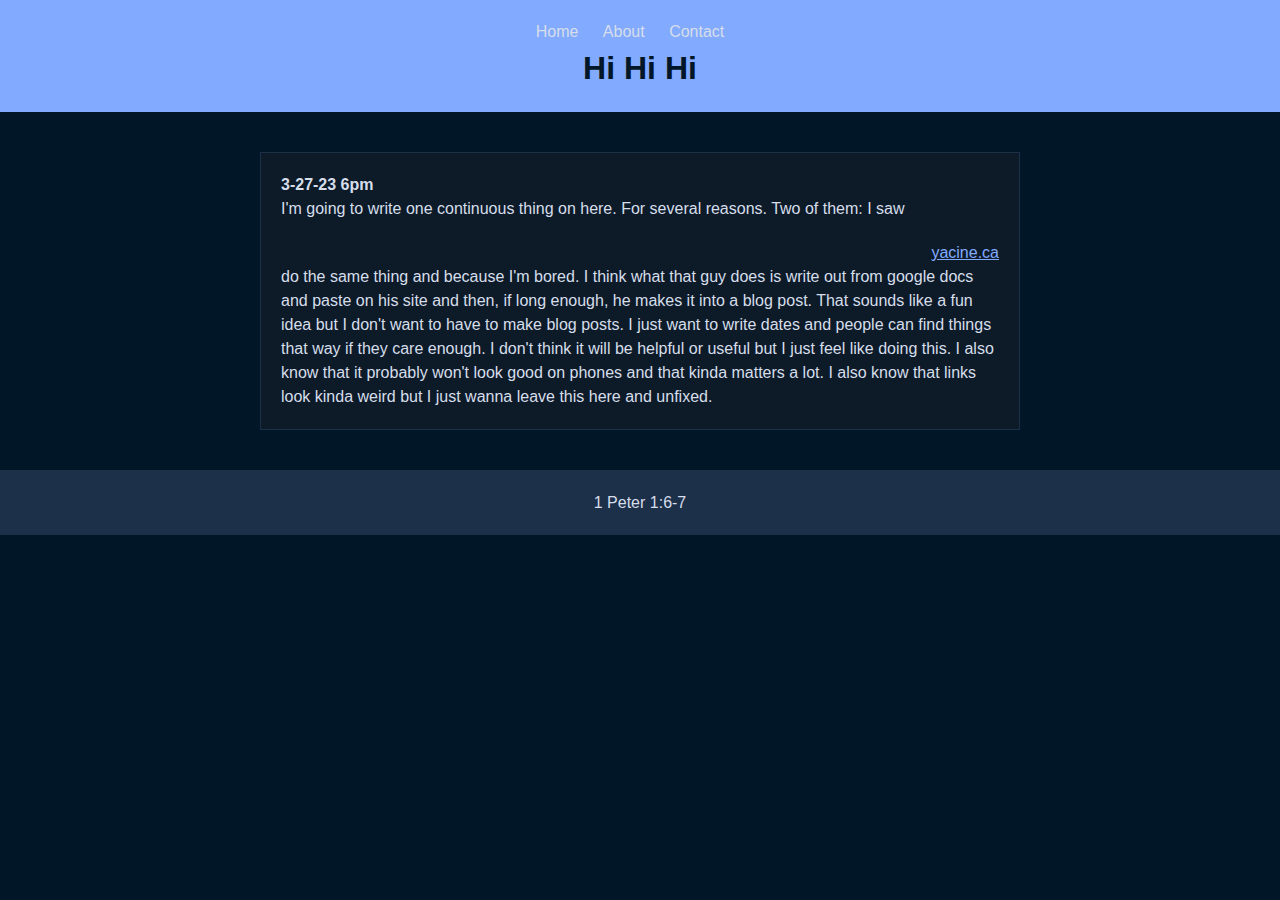
==== index.html @ 342c236f "initial commit" ====
<!DOCTYPE html>
<html>
  <head>
    <title>My Blog</title>
    <link rel="stylesheet" href="style.css">
    <meta name="viewport" content="width=device-width, initial-scale=1.0">
  </head>
  <body>
    <header>
      <nav>
        <a href="index.html">Home</a>
       <!--  <a href="blog.html">Blog</a>-->
        <a href="about.html">About</a>
        <a href="contact.html">Contact</a>
      </nav>
      <h1>Hi Hi Hi</h1>
    </header>

    <main>
      <article>
        <b>3-27-23 6pm</b>
        <p>I'm going to write one continuous thing on here. For several reasons. Two of them: I saw <a href="yacine.ca">yacine.ca</a> do the same thing and because I'm bored. I think what that guy does is write out from google docs and paste on his site and then, if long enough, he makes it into a blog post. That sounds like a fun idea but I don't want to have to make blog posts. I just want to write dates and people can find things that way if they care enough. I don't think it will be helpful or useful but I just feel like doing this. I also know that it probably won't look good on phones and that kinda matters a lot. I also know that links look kinda weird but I just wanna leave this here and unfixed.</p>

        <!--use br when you want to write something new at a different time-->
      </article>
    </main>

    <footer>
        <p>1 Peter 1:6-7</p>
    </footer>
  </body>
</html>
---- style.css ----
* {
    box-sizing: border-box;
    margin: 0;
    padding: 0;
  }
  
  body {
    font-family: Arial, sans-serif;
    font-size: 16px;
    line-height: 1.5;
    background-color: #011627;
    color: #d6deeb;
  }
  
  header {
    background-color: #82aaff;
    color: #011627;
    padding: 20px;
    text-align: center;
  }
  
  nav {
    display: inline-block;
  }
  
  nav a {
    color: #d6deeb;
    display: inline-block;
    margin-right: 20px;
    text-decoration: none;
  }
  
  nav a:hover {
    text-decoration: underline;
  }
  
  main {
    margin: 40px auto;
    max-width: 800px;
    padding: 0 20px;
  }
  
  article {
    border: 1px solid #1d3049;
    margin-bottom: 20px;
    padding: 20px;
    background-color: #0d1b29;
    color: #d6deeb;
  }
  
  article h2 {
    font-size: 24px;
    margin-bottom: 10px;
    color: #82aaff;
  }
  
  article p {
    font-size: 16px;
  }
  
  article a {
    display: block;
    margin-top: 20px;
    text-align: right;
    color: #82aaff;
  }
  
  footer {
    background-color: #1d3049;
    border-top: 1px solid #1d3049;
    padding: 20px;
    text-align: center;
    color: #d6deeb;
  }
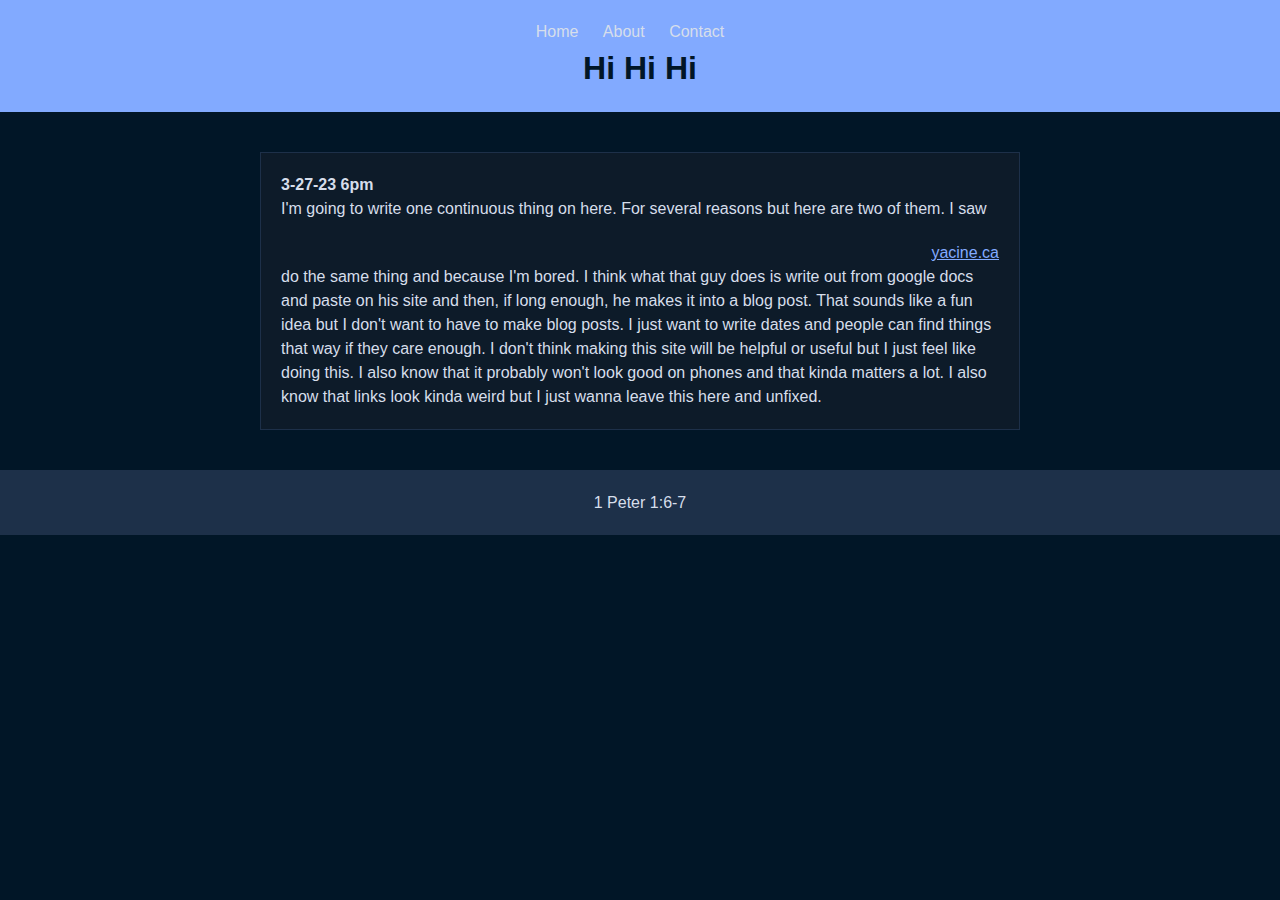
==== commit b48a8c3a: "newer" ====
--- a/index.html
+++ b/index.html
@@ -1,7 +1,7 @@
 <!DOCTYPE html>
 <html>
   <head>
-    <title>My Blog</title>
+    <title>Second Chance to Cupid</title>
     <link rel="stylesheet" href="style.css">
     <meta name="viewport" content="width=device-width, initial-scale=1.0">
   </head>
@@ -19,7 +19,7 @@
     <main>
       <article>
         <b>3-27-23 6pm</b>
-        <p>I'm going to write one continuous thing on here. For several reasons. Two of them: I saw <a href="yacine.ca">yacine.ca</a> do the same thing and because I'm bored. I think what that guy does is write out from google docs and paste on his site and then, if long enough, he makes it into a blog post. That sounds like a fun idea but I don't want to have to make blog posts. I just want to write dates and people can find things that way if they care enough. I don't think it will be helpful or useful but I just feel like doing this. I also know that it probably won't look good on phones and that kinda matters a lot. I also know that links look kinda weird but I just wanna leave this here and unfixed.</p>
+        <p>I'm going to write one continuous thing on here. For several reasons but here are two of them. I saw <a href="https://yacine.ca" target="_blank">yacine.ca</a> do the same thing and because I'm bored. I think what that guy does is write out from google docs and paste on his site and then, if long enough, he makes it into a blog post. That sounds like a fun idea but I don't want to have to make blog posts. I just want to write dates and people can find things that way if they care enough. I don't think making this site will be helpful or useful but I just feel like doing this. I also know that it probably won't look good on phones and that kinda matters a lot. I also know that links look kinda weird but I just wanna leave this here and unfixed.</p>
 
         <!--use br when you want to write something new at a different time-->
       </article>
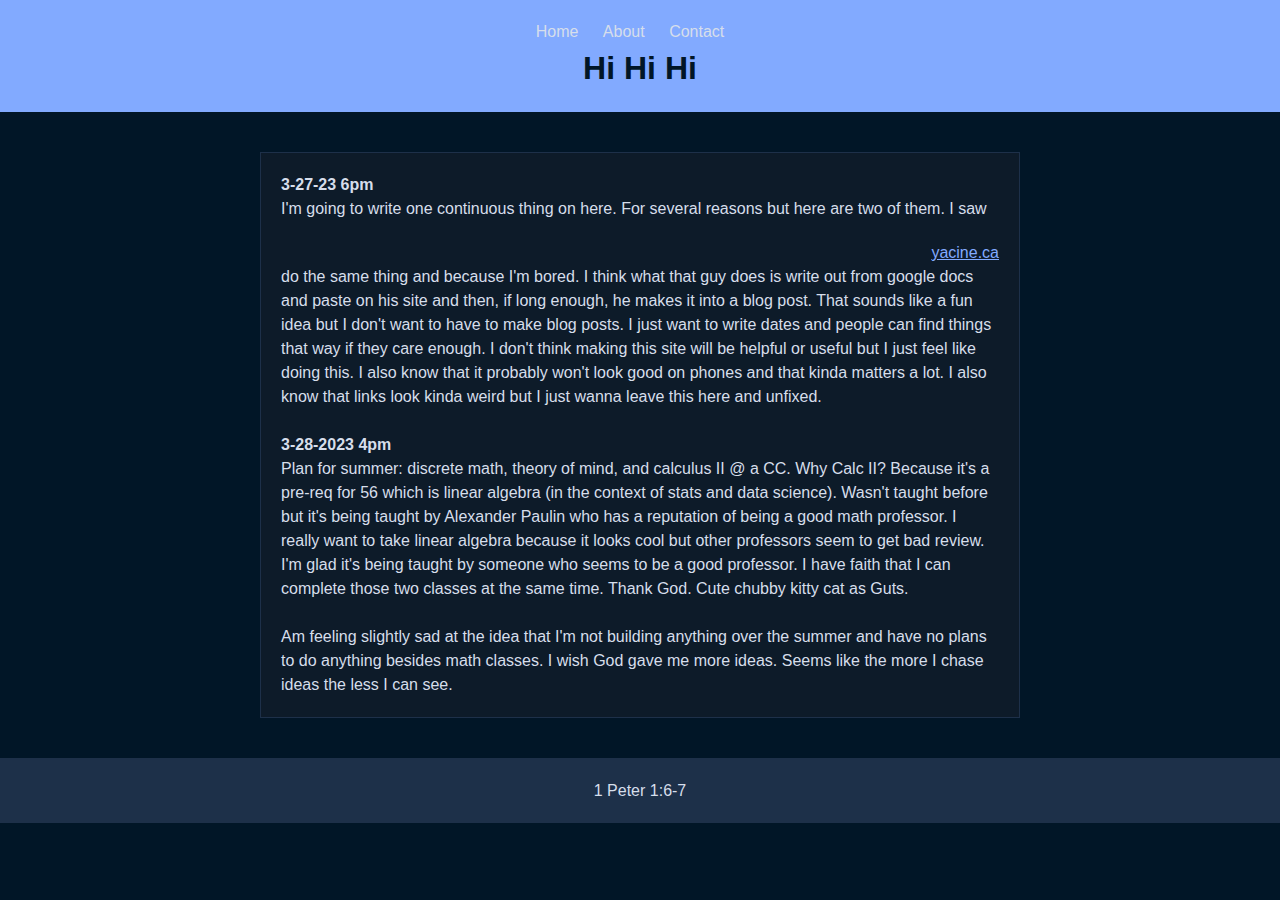
==== commit 02e15c37: "new" ====
--- a/index.html
+++ b/index.html
@@ -20,7 +20,13 @@
       <article>
         <b>3-27-23 6pm</b>
         <p>I'm going to write one continuous thing on here. For several reasons but here are two of them. I saw <a href="https://yacine.ca" target="_blank">yacine.ca</a> do the same thing and because I'm bored. I think what that guy does is write out from google docs and paste on his site and then, if long enough, he makes it into a blog post. That sounds like a fun idea but I don't want to have to make blog posts. I just want to write dates and people can find things that way if they care enough. I don't think making this site will be helpful or useful but I just feel like doing this. I also know that it probably won't look good on phones and that kinda matters a lot. I also know that links look kinda weird but I just wanna leave this here and unfixed.</p>
-
+        <br><b>3-28-2023 4pm</b>
+        <p>Plan for summer: discrete math, theory of mind, and calculus II @ a CC. 
+          Why Calc II? Because it's a pre-req for 56 which is linear algebra (in the context of stats and data science). Wasn't taught before but it's being taught by Alexander Paulin who has a reputation of being a good math professor. I really want to take linear algebra because it looks cool but other professors seem to get bad review. I'm glad it's being taught by someone who seems to be a good professor. I have faith that I can complete those two classes at the same time. Thank God. Cute chubby kitty cat as Guts. 
+          </p>
+          <br>
+          <p>Am feeling slightly sad at the idea that I'm not building anything over the summer and have no plans to do anything besides math classes. I wish God gave me more ideas. Seems like the more I chase ideas the less I can see.
+            </p>
         <!--use br when you want to write something new at a different time-->
       </article>
     </main>
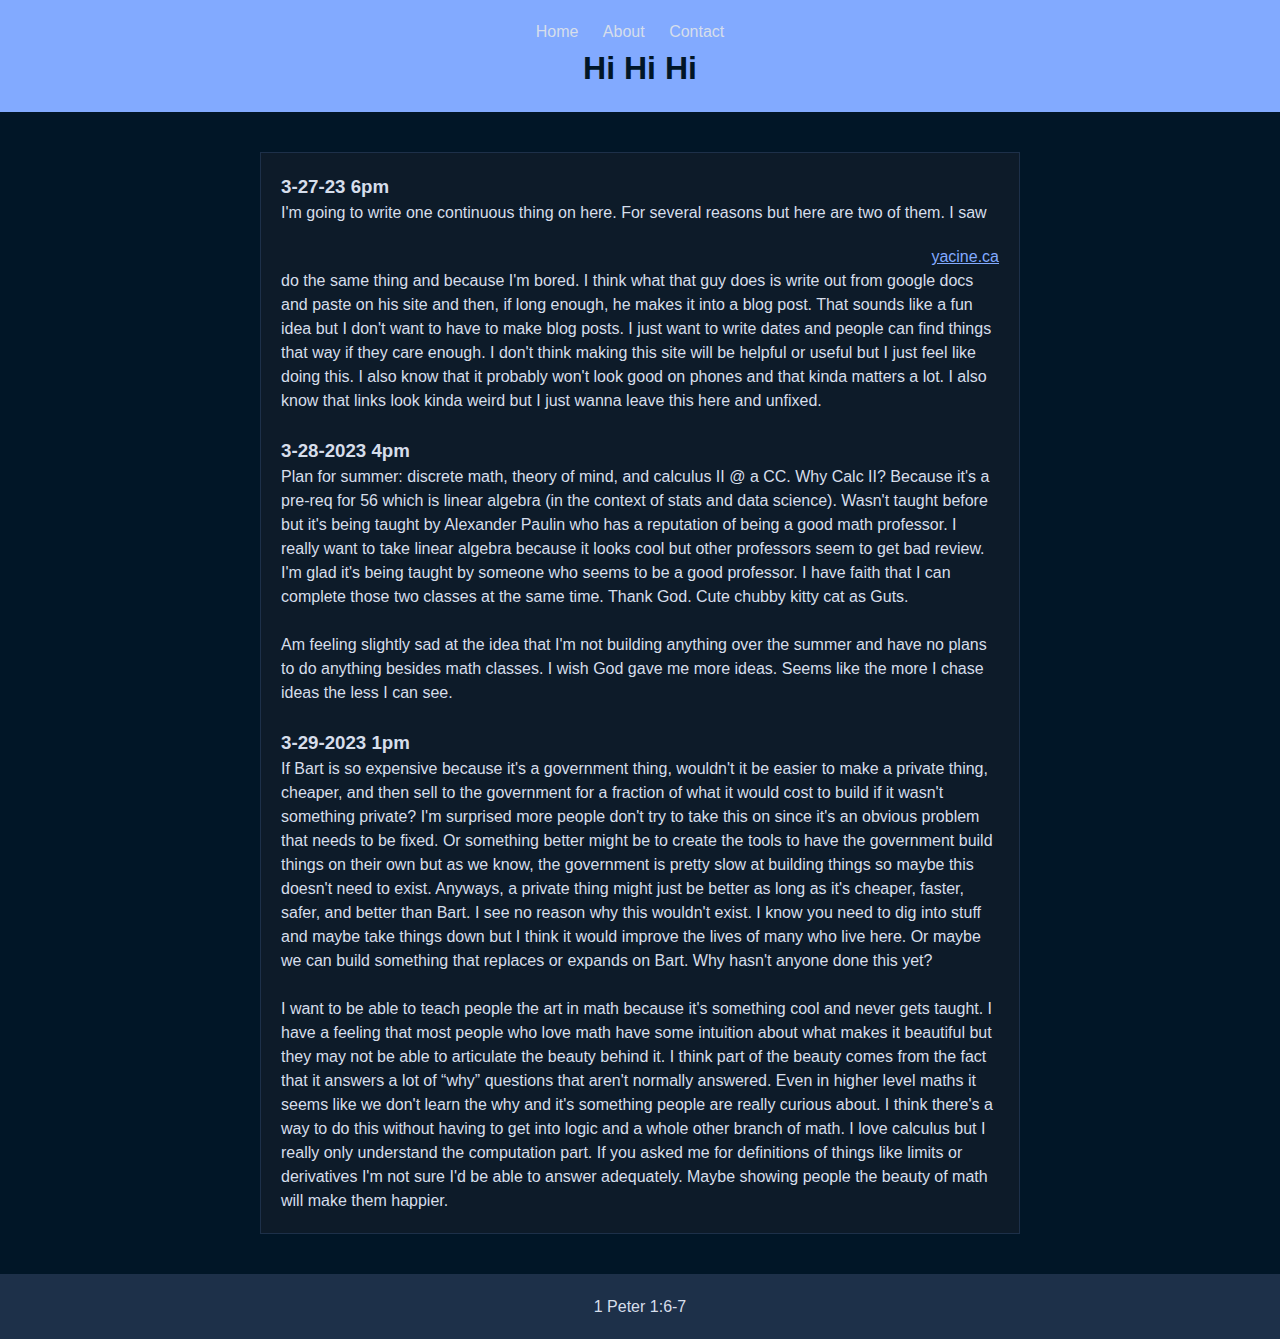
==== commit 9bc64959: "newpost" ====
--- a/index.html
+++ b/index.html
@@ -18,9 +18,11 @@
 
     <main>
       <article>
-        <b>3-27-23 6pm</b>
+        <h3><b>3-27-23 6pm</b></h3>
         <p>I'm going to write one continuous thing on here. For several reasons but here are two of them. I saw <a href="https://yacine.ca" target="_blank">yacine.ca</a> do the same thing and because I'm bored. I think what that guy does is write out from google docs and paste on his site and then, if long enough, he makes it into a blog post. That sounds like a fun idea but I don't want to have to make blog posts. I just want to write dates and people can find things that way if they care enough. I don't think making this site will be helpful or useful but I just feel like doing this. I also know that it probably won't look good on phones and that kinda matters a lot. I also know that links look kinda weird but I just wanna leave this here and unfixed.</p>
-        <br><b>3-28-2023 4pm</b>
+
+        <br><h3><b>3-28-2023 4pm</b></h3>
+        
         <p>Plan for summer: discrete math, theory of mind, and calculus II @ a CC. 
           Why Calc II? Because it's a pre-req for 56 which is linear algebra (in the context of stats and data science). Wasn't taught before but it's being taught by Alexander Paulin who has a reputation of being a good math professor. I really want to take linear algebra because it looks cool but other professors seem to get bad review. I'm glad it's being taught by someone who seems to be a good professor. I have faith that I can complete those two classes at the same time. Thank God. Cute chubby kitty cat as Guts. 
           </p>
@@ -28,6 +30,13 @@
           <p>Am feeling slightly sad at the idea that I'm not building anything over the summer and have no plans to do anything besides math classes. I wish God gave me more ideas. Seems like the more I chase ideas the less I can see.
             </p>
         <!--use br when you want to write something new at a different time-->
+        <br><b><h3>3-29-2023 1pm</b></h3>
+        <p>
+          If Bart is so expensive because it's a government thing, wouldn't it be easier to make a private thing, cheaper, and then sell to the government for a fraction of what it would cost to build if it wasn't something private? I'm surprised more people don't try to take this on since it's an obvious problem that needs to be fixed. Or something better might be to create the tools to have the government build things on their own but as we know, the government is pretty slow at building things so maybe this doesn't need to exist. Anyways, a private thing might just be better as long as it's cheaper, faster, safer, and better than Bart. I see no reason why this wouldn't exist. I know you need to dig into stuff and maybe take things down but I think it would improve the lives of many who live here. Or maybe we can build something that replaces or expands on Bart. Why hasn't anyone done this yet?</p>
+          <br>
+          <p>I want to be able to teach people the art in math because it's something cool and never gets taught. I have a feeling that most people who love math have some intuition about what makes it beautiful but they may not be able to articulate the beauty behind it. I think part of the beauty comes from the fact that it answers a lot of “why” questions that aren't normally answered. Even in higher level maths it seems like we don't learn the why and it's something people are really curious about. I think there's a way to do this without having to get into logic and a whole other branch of math. 
+          I love calculus but I really only understand the computation part. If you asked me for definitions of things like limits or derivatives I'm not sure I'd be able to answer adequately. Maybe showing people the beauty of math will make them happier. 
+        </p>
       </article>
     </main>
 
--- a/style.css
+++ b/style.css
@@ -72,4 +72,6 @@
     text-align: center;
     color: #d6deeb;
   }
-  +  
+
+
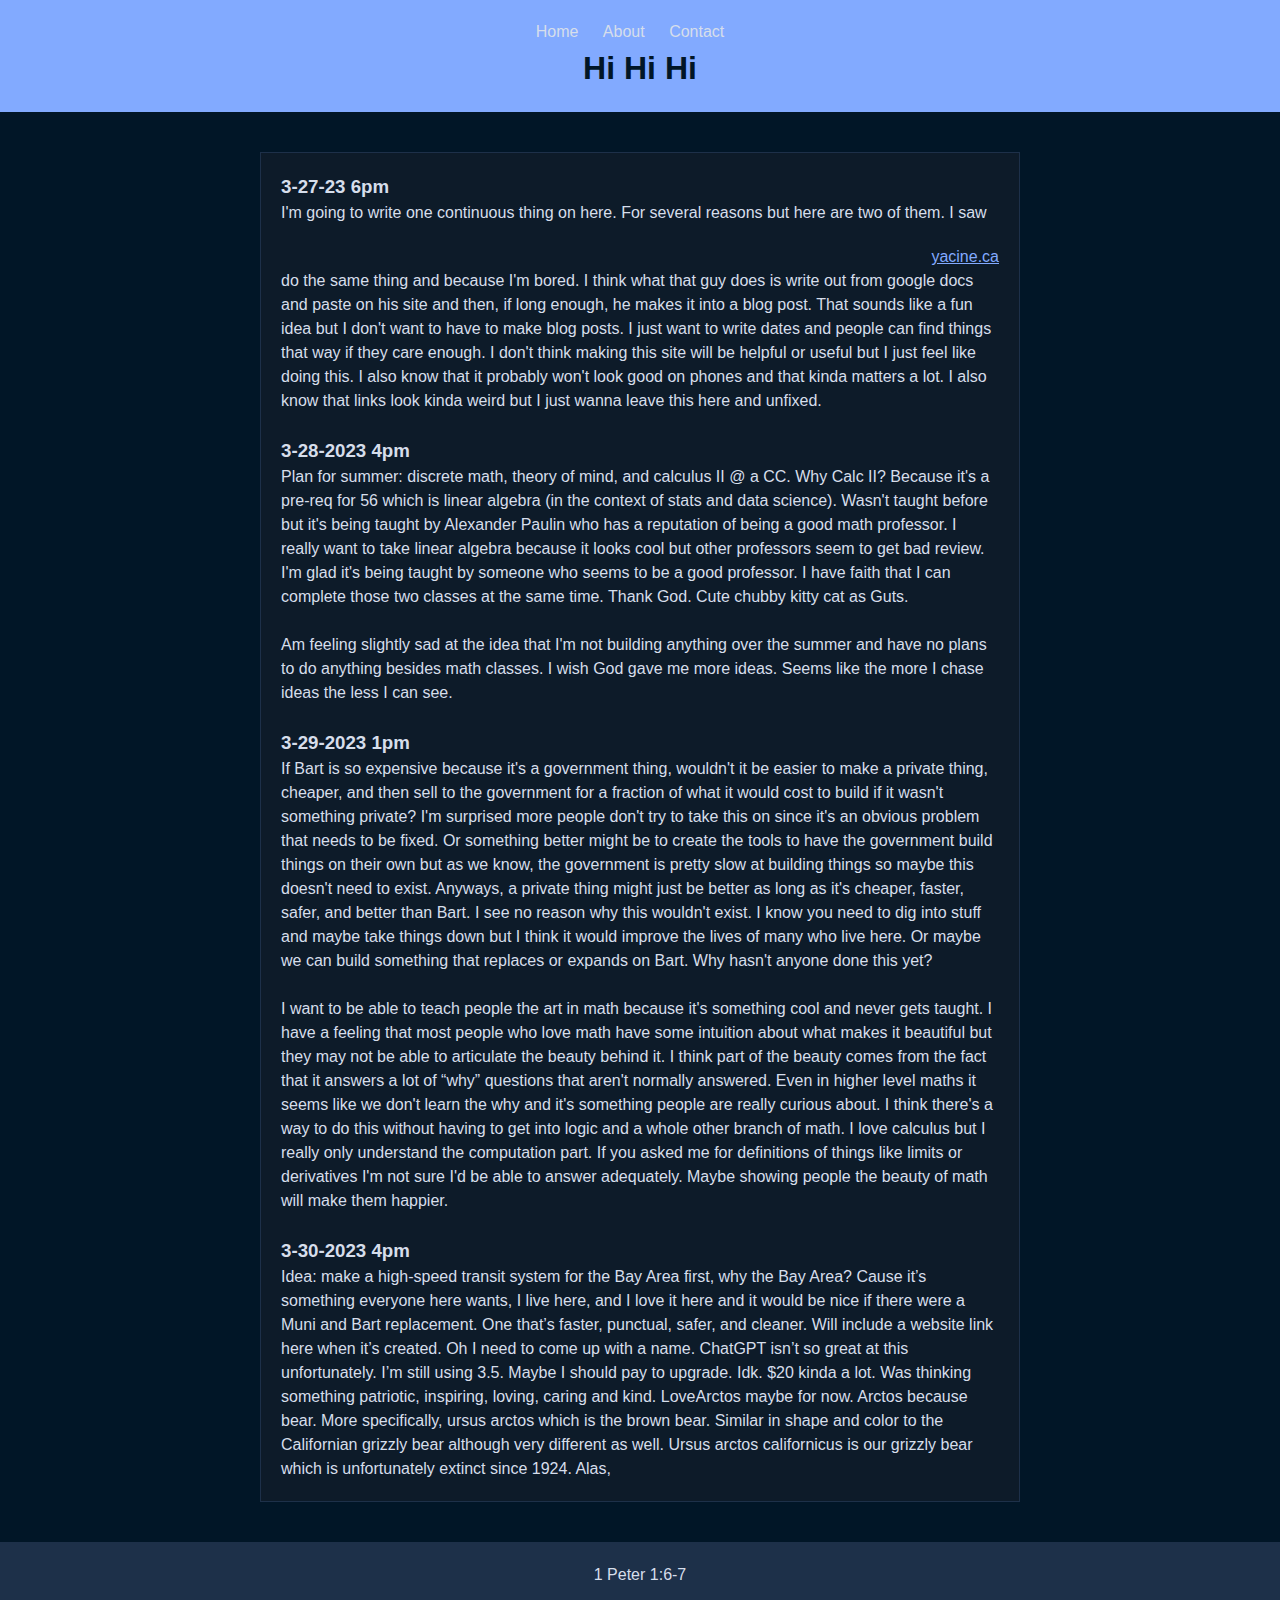
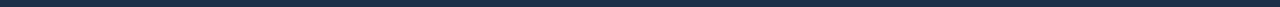
==== commit 961e8b61: "idea" ====
--- a/index.html
+++ b/index.html
@@ -37,6 +37,11 @@
           <p>I want to be able to teach people the art in math because it's something cool and never gets taught. I have a feeling that most people who love math have some intuition about what makes it beautiful but they may not be able to articulate the beauty behind it. I think part of the beauty comes from the fact that it answers a lot of “why” questions that aren't normally answered. Even in higher level maths it seems like we don't learn the why and it's something people are really curious about. I think there's a way to do this without having to get into logic and a whole other branch of math. 
           I love calculus but I really only understand the computation part. If you asked me for definitions of things like limits or derivatives I'm not sure I'd be able to answer adequately. Maybe showing people the beauty of math will make them happier. 
         </p>
+
+        <br><b><h3>3-30-2023 4pm</h3></b>
+        <p>
+          Idea: make a high-speed transit system for the Bay Area first, why the Bay Area? Cause it’s something everyone here wants, I live here, and I love it here and it would be nice if there were a Muni and Bart replacement. One that’s faster, punctual, safer, and cleaner. Will include a website link here when it’s created. Oh I need to come up with a name. ChatGPT isn’t so great at this unfortunately. I’m still using 3.5. Maybe I should pay to upgrade. Idk. $20 kinda a lot. Was thinking something patriotic, inspiring, loving, caring and kind. LoveArctos maybe for now. Arctos because bear. More specifically, ursus arctos which is the brown bear. Similar in shape and color to the Californian grizzly bear although very different as well. Ursus arctos californicus is our grizzly bear which is unfortunately extinct since 1924. Alas,
+        </p>
       </article>
     </main>
 
